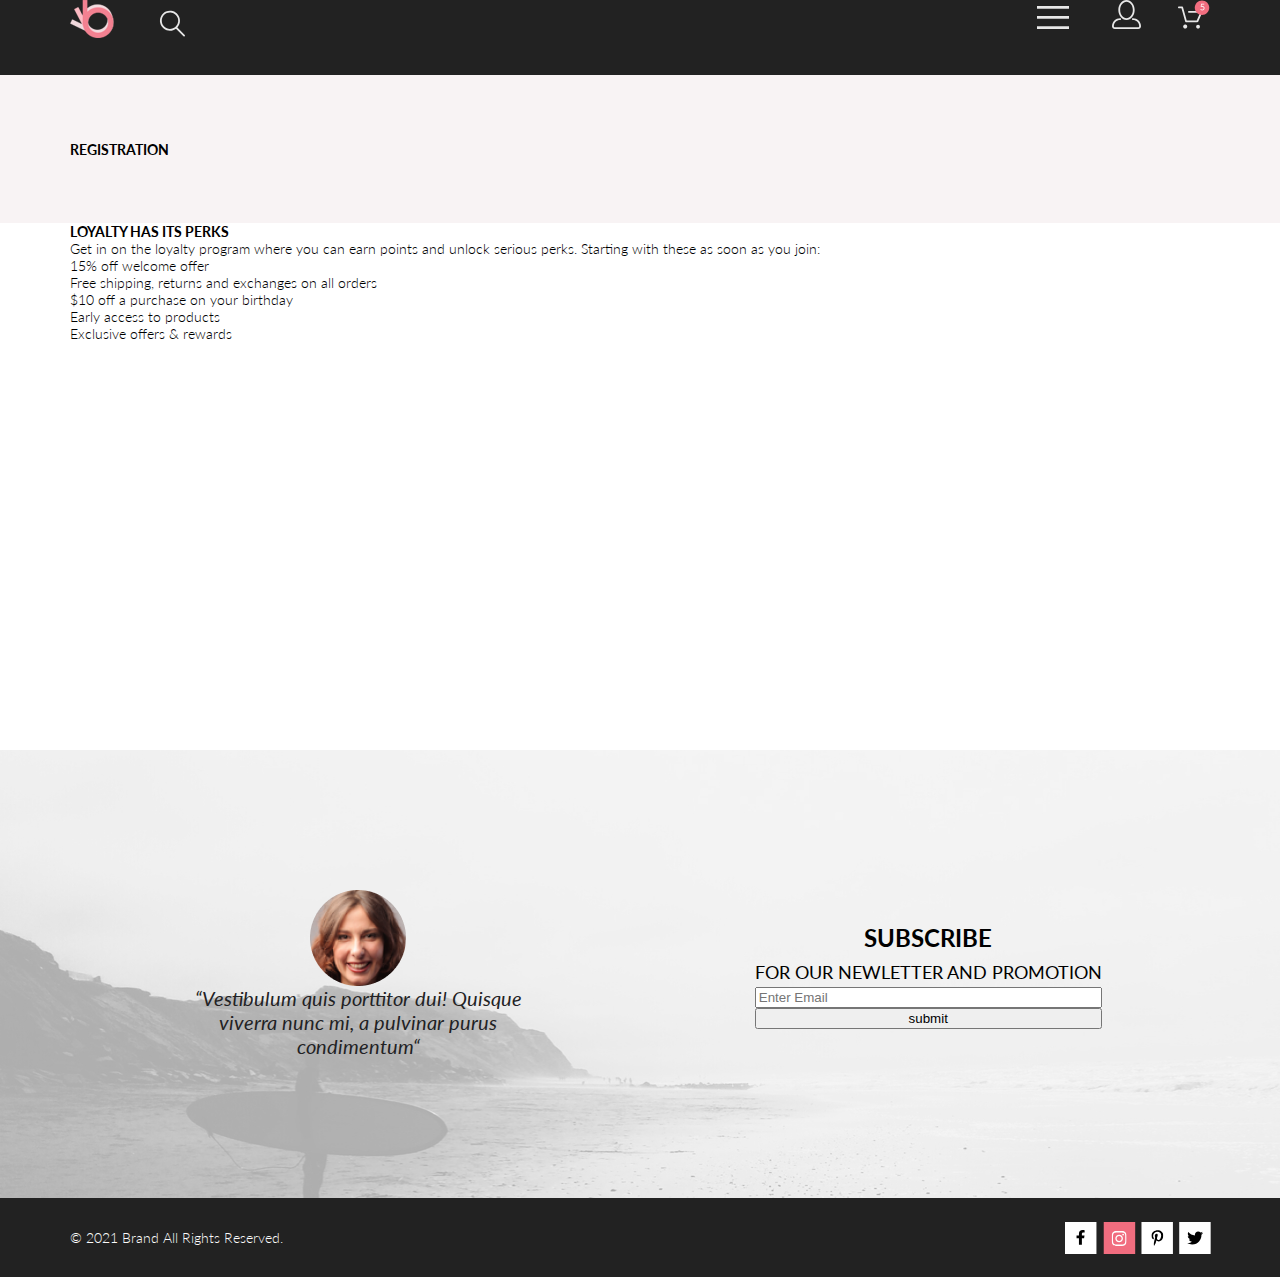
==== registration.html @ 3aa80241 "registration" ====
<!DOCTYPE html>
<html lang="en">
<head>
    <meta charset="UTF-8">
    <meta http-equiv="X-UA-Compatible" content="IE=edge">
    <meta name="viewport" content="width=device-width, initial-scale=1.0">
    <link rel="stylesheet" href="css/reset.css">
    <link rel="stylesheet" href="css/style.css">
    <link rel="preconnect" href="https://fonts.gstatic.com">
<link href="https://fonts.googleapis.com/css2?family=Lato:ital,wght@0,300;0,400;0,700;0,900;1,400&display=swap" rel="stylesheet">
    <title>Document</title>
</head>
<body>
    <header class="header">
        <div class="container header__container">
            <div>
                <img class="header__logo" src="./img/logo.svg" alt="logo" width="44" height="38">
                <img src="./img/loupe.svg" alt="loupe" width="26" height="28">
            </div>
            <div>
                <button class="header__button" type="button">
                    <img src="./img/burger.svg" alt="burger" width="32" height="23">
                </button>
                <a class="header__link" href="#"><img src="./img/person.svg" alt="person" width="29" height="29"></a>
                <a href="#"><img src="./img/cart.svg" alt="cart" width="32" height="29"></a>
            </div>
        </div>
        <nav class="header__navigation">
            <h2 class="header__title">menu</h2>
            <ul class="header__navigation-list">
                <li class="header__navigation-item">
                    <a class="header__sub-title" href="#">MAN</a>
                    <ul class="header__sub-navigation-list">
                        <li><a href="#" class="header__sub-navigation-link">Accessories</a></li>
                        <li><a href="#" class="header__sub-navigation-link">Bags</a></li>
                        <li><a href="#" class="header__sub-navigation-link">Denim</a></li>
                        <li><a href="#" class="header__sub-navigation-link">T-Shirts</a></li>
                    </ul>
                </li>
                <li>
                    <a href="#">WOMAN</a>
                    <ul>
                        <li><a href="#">Accessories</a></li>
                        <li><a href="#">Jackets & Coats</a></li>
                        <li><a href="#">Polos</a></li>
                        <li><a href="#">T-Shirts</a></li>
                        <li><a href="#">Shirts</a></li>
                    </ul>
                </li>
                <li>
                    <a href="#">KIDS</a>
                    <ul>
                        <li><a href="#">Accessories</a></li>
                        <li><a href="#">Jackets & Coats</a></li>
                        <li><a href="#">Polos</a></li>
                        <li><a href="#">T-Shirts</a></li>
                        <li><a href="#">Shirts</a></li>
                        <li><a href="#">Bags</a></li>
                    </ul>
                </li>
            </ul>
        </nav>
    </header>
    <section class="registration">
        <div class="registration__title">
            <div class="container">
                <h2>REGISTRATION</h2>
            </div>
            
        </div>
        <div class="container">
            <div class="registration__form">
                <form action="#">
    
                </form>
            </div>
            <div class="loyalty">
                <h3 class="loyalty__title">LOYALTY HAS ITS PERKS</h3>
                <p class="loyalty__text">Get in on the loyalty program where you can earn points and unlock serious perks. Starting with these as soon as you join:</p>
                <ul class="loyalty__list" >
                    <li class="loyalty__item">15% off welcome offer</li>
                    <li class="loyalty__item">Free shipping, returns and exchanges on all orders</li>
                    <li class="loyalty__item">$10 off a purchase on your birthday </li>
                    <li class="loyalty__item">Early access to products</li>
                    <li class="loyalty__item">Exclusive offers & rewards</li>
                </ul>
            </div>
        </div>
    </section>
    <footer class="footer">
        <div class="footer__container ">
            <div class="footer__subscribe container" >
                <div class="footer__container-img">
                    <img src="./img/woman footer.png" class="footer__img" alt="woman" width="96" height="96">
                    <p class="footer__text">“Vestibulum quis porttitor dui! Quisque viverra nunc mi, a pulvinar purus condimentum“</p>
                </div>
                <div  class="footer__title">
                    <h2>subscribe <span class="footer__sub-title"> for our newletter and promotion</span></h2>
                    <input type="text" placeholder="Enter Email" name="email" required>
                    <button type="submit">submit</button>
                </div>
            </div>
        </div> 
        <div class=" footer__copy " >
            <div class="footer__copy-container container">
                <p class="footer__copy-text">© 2021 Brand All Rights Reserved.</p>
                <ul class="footer__copy-list">
                    <li><a href="#"><img src="./img/facebook.svg" alt="facebook"></a></li>
                    <li><a href="#"><img src="./img/instagram.svg" alt="instagram"></a></li>
                    <li><a href="#"><img src="./img/pinterest.svg" alt="pinterest"></a></li>
                    <li><a href="#"><img src="./img/twitter.svg" alt="twitter"></a></li>
            </div>
            </ul>
        </div>  
    </footer>
    
</body>
</html>
---- css/style.css ----
:root {
    --black-color: #222222;
    --pink-color: #F1E4E6;
    --dark-pink-color: #F16D7F;
    --gray-color: #F8F8F8;
    --dark-gray-color: #9F9F9F;
    --white-color: #FBFBFB;

}

body {
    font-family: Lato;
    font-style: normal;
    font-weight: 300;
    font-size: 14px;
    line-height: 17px;
}

.container {
    width: 1140px;
    margin: 0 auto;
}

.visually-hidden {
    position: absolute;
    width: 1px;
    height: 1px;
    margin: -1px;
    padding: 0;
    overflow: hidden;
    border: 0;
    clip: rect(0 0 0 0);
}

.header {
    max-width: 1600px;
    margin: 0 auto;
    background-color: var(--black-color);

}

.header__navigation {
    display: none;
}

.header__container {
    display: flex;
    justify-content: space-between;
    min-height: 75px;
}

.header__logo {
    margin: 0 41px 0 0;
}

.header__button {
    background: transparent;
    border: none;
    margin: 0 33px 0 0;
}

.header__link {
    margin: 0 33px 0 0;
}

main{
    max-width: 1600px;
    margin: 0 auto;
}

.brand {
    max-width: 1600px;
    margin: 0 auto;
    display: flex;
    margin-bottom: 63px;
}

.brand__title-container {
    background: var(--pink-color);
    flex-grow: 1;
    padding: 0 0 0 92px;
    display: flex;
    align-items: center;
}

.brand__title {
    font-size: 48px;
    font-weight: 900;
    line-height: 58px;
    text-transform: uppercase;

}

.brand__sub-title {

    font-size: 32px;
    font-weight: 700;
    line-height: 38px;
    display: block;

}

.brand__pink-sub-title {
    color: var(--dark-pink-color);
}

.promotions__list {
    display: flex;
    justify-content: space-between;
    flex-wrap: wrap;
    margin-bottom: 96px;
}

.promotions__item {
    display: flex;
    flex-direction: column;
    width: 360px;
    min-height: 268px;
    display: flex;
    align-items: center;
    justify-content: center;
    margin: 0 0 30px;
    text-transform: uppercase;
}

.promotions__title {
    color: #FFFFFF;
    font-size: 16px;
    font-weight: 400;
    line-height: 19px;
}

.promotions__text {
    font-size: 24px;
    font-weight: 700;
    line-height: 29px;
    color: var(--dark-pink-color);
}

.promotions__item--women {
    background-image: url(../img/promotion-woman.jpg);
    background-size: cover;

}

.promotions__item--men {
    background-image: url(../img/promotion-man.jpg);
    background-size: cover;
}

.promotions__item--kids {
    background-image: url(../img/promotion-kids.jpg);
    background-size: cover;
}

.promotions__item--accesories {
    background-image: url(../img/promotion-accesories.jpg);
    background-size: cover;
    width: 100%;
}

.products {}

.products__list {
    display: flex;
    justify-content: space-between;
    flex-wrap: wrap;
}

.products__item {
    width: 360px;
    margin-top: 30px;
    margin-bottom: 48px;
}

.products__title {
    font-size: 30px;
    font-weight: 400;
    line-height: 36px;
    display: flex;
    justify-content: center;
}

.products__text {
    color: var(--dark-gray-color);
    display: flex;
    justify-content: center;
    font-size: 14px;
    font-weight: 400;
    line-height: 17px;
}

.product__title {
    text-transform: uppercase;
    margin-bottom: 12px;
}

.product__text {
    color: #5D5D5D;
}

.product__price {
    color: #F16D7F;
    margin-top: 18px;
}

.product__button {
    display: none;
}

.product__description {
    background: var(--gray-color);
    padding: 25px 29px 20px 17px;
}

.products__button {
    margin-left: 465px;
    width: 211px;
    height: 47px;
    background: none;
    border: 1px solid #FF6A6A;
}

.products__button-text {
    color: #F26376;
    font-size: 16px;
    font-weight: 400;
    line-height: 19px;
}

.advantages {
    margin: 0 auto;
    display: flex;
    min-height: 341px;
    background: var(--black-color);
    margin-top: 95px;
    max-width: 1600px;
}

.advantages__list {
    display: flex;
    justify-content: space-between;
}

.advantages__item {
    display: flex;
    flex-direction: column;
    justify-content:center;
    max-width: 360px;
}

.advantages__title {
    color: var(--white-color);
    font-size: 20px;
    font-weight: 400;
    line-height: 24px;
    text-align: center;
}

.advantages__text {
    color: var(--white-color);
    font-size: 14px;
    font-weight: 300;
    line-height: 17px;
    text-align: center;
}

.advantages__img {
    align-self: center;
}

.footer__container {
    margin: 0 auto;
    max-width: 1600px;
    display: flex;
    justify-content: space-around;
    background-image: url(../img/footer\ photo.jpg);
    min-height: 448px;
}

.footer__subscribe{
    display: flex;
    justify-content: space-around;
}


.footer__container-img {
    display: flex;
    flex-direction: column;
    align-items: center;
    justify-content: center;

}

.footer__text {
    max-width: 360px;
    color: #222224;
    font-size: 20px;
    font-style: italic;
    font-weight: 400;
    line-height: 24px;
    text-align: center;
}

.footer__title {
    
    text-transform: uppercase;
    display: flex;
    flex-direction: column;
    text-align: center;
    justify-content: center;
    font-size: 24px;
    font-weight: 700;
    line-height: 38px;
}

.footer__sub-title{
    font-size: 18px;
    font-weight: 400;
    line-height: 30px;
    display: block;
    text-align: center;
}

.footer__copy{
    max-width: 1600px;
    margin: 0 auto;
    background: #222222;
}

.footer__copy-container{
    min-height: 79px;
    display: flex;
    justify-content: space-between;
}

.footer__copy-text{
    color: #FBFBFB;
    display: flex;
    align-items: center;
}

.footer__copy-list{
    display: flex;
    align-items: center;
}

.footer__copy-list li{
    margin-left: 7px;
    width: 31px;
    height: 32px;

}

.registration{
    max-width: 1600px;
    margin: 0 auto;
    background: #FFFFFF;
    min-height: 675px;
}

.registration__title{
    height: 148px;
    background: #F8F3F4;
    display: flex;
    align-items: center;
}
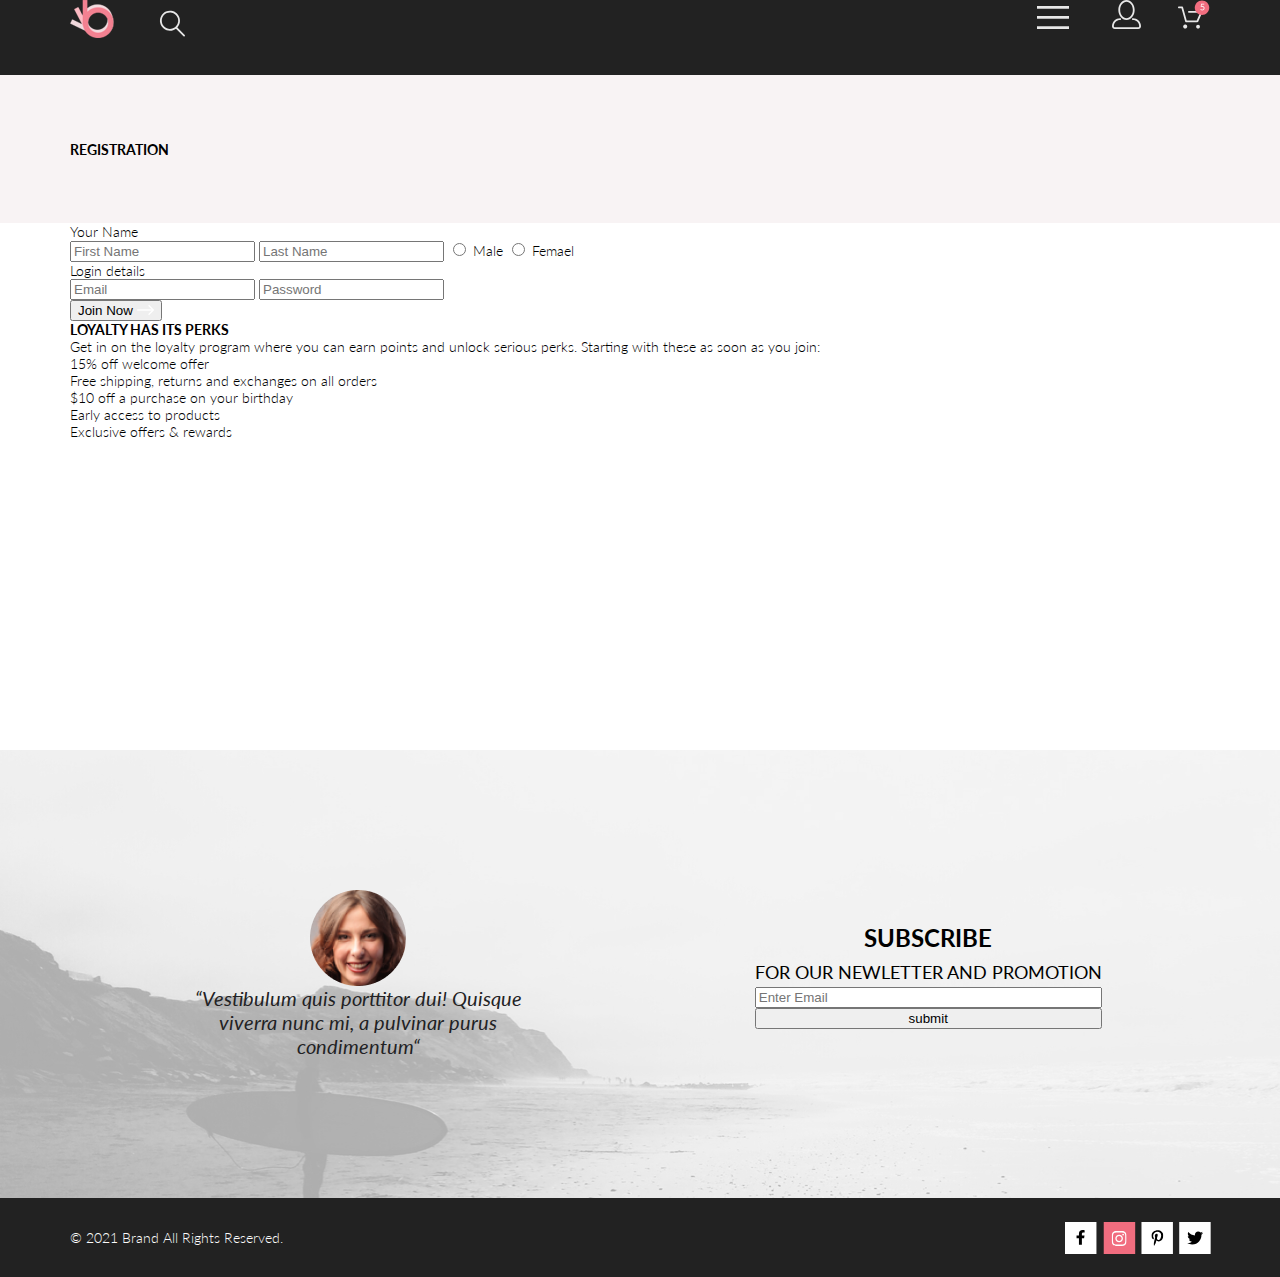
==== commit 3aa7f33c: "добавил registration.html" ====
--- a/registration.html
+++ b/registration.html
@@ -70,8 +70,29 @@
         </div>
         <div class="container">
             <div class="registration__form">
-                <form action="#">
-    
+                <form action="">
+                    <fieldset>
+                        <legend>Your Name</legend>
+                        <input type="text" placeholder="First Name">
+                        <input type="text"  placeholder="Last Name">
+                    <input class="radio-input" type="radio" id="male"
+                        name="gender" value="male">
+                    <label class="radio-label" for="male">Male</label>
+                    <input class="radio-input" type="radio" id="female"
+                    name="gender" value="female">
+                    <label  for="female">Femael</label>
+                    </fieldset>
+                    <fieldset>
+                        <legend>Login details</legend>
+                        <input type="text" placeholder="Email">
+                        <input type="text"  placeholder="Password">
+                    </fieldset>
+                    <button type="submit">Join Now 
+                    <svg width="17" height="10" viewBox="0 0 17 10" fill="none" xmlns="http://www.w3.org/2000/svg">
+                        <path fill-rule="evenodd" clip-rule="evenodd" d="M11.54 0.208095C11.6058 0.142131 11.684 0.0897967 11.77 0.0540883C11.8561 0.01838 11.9483 0 12.0415 0C12.1347 0 12.2269 0.01838 12.313 0.0540883C12.399 0.0897967 12.4772 0.142131 12.543 0.208095L16.7929 4.458C16.8589 4.5238 16.9112 4.60196 16.9469 4.68802C16.9826 4.77407 17.001 4.86632 17.001 4.95949C17.001 5.05266 16.9826 5.14491 16.9469 5.23097C16.9112 5.31702 16.8589 5.39518 16.7929 5.46098L12.543 9.71089C12.41 9.84389 12.2296 9.91861 12.0415 9.91861C11.8534 9.91861 11.673 9.84389 11.54 9.71089C11.407 9.57788 11.3323 9.39749 11.3323 9.2094C11.3323 9.0213 11.407 8.84091 11.54 8.70791L15.2898 4.95949L11.54 1.21107C11.474 1.14528 11.4217 1.06711 11.386 0.981059C11.3503 0.895005 11.3319 0.802752 11.3319 0.709584C11.3319 0.616415 11.3503 0.524162 11.386 0.438109C11.4217 0.352055 11.474 0.273891 11.54 0.208095Z" fill="white"/>
+                        <path fill-rule="evenodd" clip-rule="evenodd" d="M0 4.95948C0 4.77162 0.0746263 4.59146 0.207462 4.45862C0.340297 4.32579 0.52046 4.25116 0.708318 4.25116H15.583C15.7708 4.25116 15.951 4.32579 16.0838 4.45862C16.2167 4.59146 16.2913 4.77162 16.2913 4.95948C16.2913 5.14734 16.2167 5.3275 16.0838 5.46033C15.951 5.59317 15.7708 5.6678 15.583 5.6678H0.708318C0.52046 5.6678 0.340297 5.59317 0.207462 5.46033C0.0746263 5.3275 0 5.14734 0 4.95948Z" fill="white"/>
+                        </svg>
+                    </button>
                 </form>
             </div>
             <div class="loyalty">
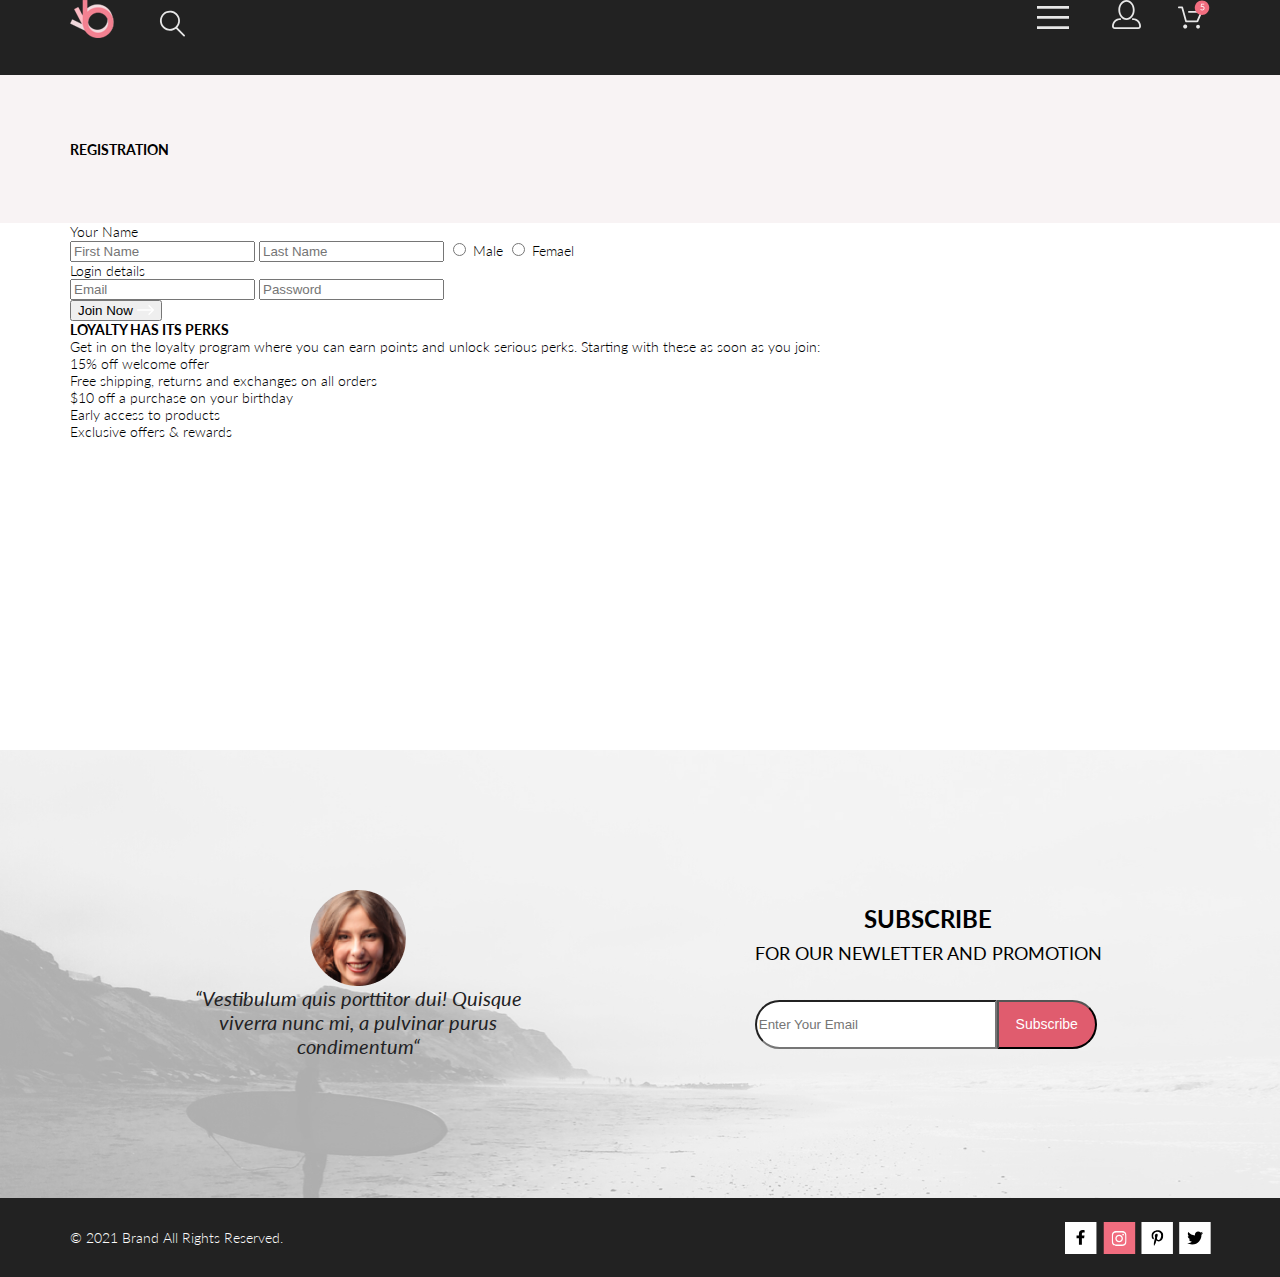
==== commit c47e504d: "сделана форма в регистрации" ====
--- a/registration.html
+++ b/registration.html
@@ -14,52 +14,52 @@
     <header class="header">
         <div class="container header__container">
             <div>
-                <img class="header__logo" src="./img/logo.svg" alt="logo" width="44" height="38">
+                <a href="index.html"><img class="header__logo" src="./img/logo.svg" alt="logo" width="44" height="38"></a>
                 <img src="./img/loupe.svg" alt="loupe" width="26" height="28">
             </div>
             <div>
                 <button class="header__button" type="button">
                     <img src="./img/burger.svg" alt="burger" width="32" height="23">
                 </button>
+                <nav class="header__navigation">
+                    <h2 class="header__title">menu</h2>
+                    <ul class="header__navigation-list">
+                        <li class="header__navigation-item">
+                            <a class="header__sub-title" href="#">MAN</a>
+                            <ul class="header__sub-navigation-list">
+                                <li><a href="#" class="header__sub-navigation-link">Accessories</a></li>
+                                <li><a href="#" class="header__sub-navigation-link">Bags</a></li>
+                                <li><a href="#" class="header__sub-navigation-link">Denim</a></li>
+                                <li><a href="#" class="header__sub-navigation-link">T-Shirts</a></li>
+                            </ul>
+                        </li>
+                        <li>
+                            <a href="#" class="header__sub-title">WOMAN</a>
+                            <ul class="header__sub-navigation-list">
+                                <li><a href="#"class="header__sub-navigation-link">Accessories</a></li>
+                                <li><a href="#"class="header__sub-navigation-link">Jackets & Coats</a></li>
+                                <li><a href="#"class="header__sub-navigation-link">Polos</a></li>
+                                <li><a href="#"class="header__sub-navigation-link">T-Shirts</a></li>
+                                <li><a href="#"class="header__sub-navigation-link">Shirts</a></li>
+                            </ul>
+                        </li>
+                        <li>
+                            <a href="#" class="header__sub-title">KIDS</a>
+                            <ul class="header__sub-navigation-list">
+                                <li><a href="#"class="header__sub-navigation-link">Accessories</a></li>
+                                <li><a href="#"class="header__sub-navigation-link">Jackets & Coats</a></li>
+                                <li><a href="#"class="header__sub-navigation-link">Polos</a></li>
+                                <li><a href="#"class="header__sub-navigation-link">T-Shirts</a></li>
+                                <li><a href="#"class="header__sub-navigation-link">Shirts</a></li>
+                                <li><a href="#"class="header__sub-navigation-link">Bags</a></li>
+                            </ul>
+                        </li>
+                    </ul>
+                </nav>
                 <a class="header__link" href="#"><img src="./img/person.svg" alt="person" width="29" height="29"></a>
                 <a href="#"><img src="./img/cart.svg" alt="cart" width="32" height="29"></a>
             </div>
         </div>
-        <nav class="header__navigation">
-            <h2 class="header__title">menu</h2>
-            <ul class="header__navigation-list">
-                <li class="header__navigation-item">
-                    <a class="header__sub-title" href="#">MAN</a>
-                    <ul class="header__sub-navigation-list">
-                        <li><a href="#" class="header__sub-navigation-link">Accessories</a></li>
-                        <li><a href="#" class="header__sub-navigation-link">Bags</a></li>
-                        <li><a href="#" class="header__sub-navigation-link">Denim</a></li>
-                        <li><a href="#" class="header__sub-navigation-link">T-Shirts</a></li>
-                    </ul>
-                </li>
-                <li>
-                    <a href="#">WOMAN</a>
-                    <ul>
-                        <li><a href="#">Accessories</a></li>
-                        <li><a href="#">Jackets & Coats</a></li>
-                        <li><a href="#">Polos</a></li>
-                        <li><a href="#">T-Shirts</a></li>
-                        <li><a href="#">Shirts</a></li>
-                    </ul>
-                </li>
-                <li>
-                    <a href="#">KIDS</a>
-                    <ul>
-                        <li><a href="#">Accessories</a></li>
-                        <li><a href="#">Jackets & Coats</a></li>
-                        <li><a href="#">Polos</a></li>
-                        <li><a href="#">T-Shirts</a></li>
-                        <li><a href="#">Shirts</a></li>
-                        <li><a href="#">Bags</a></li>
-                    </ul>
-                </li>
-            </ul>
-        </nav>
     </header>
     <section class="registration">
         <div class="registration__title">
@@ -117,8 +117,9 @@
                 </div>
                 <div  class="footer__title">
                     <h2>subscribe <span class="footer__sub-title"> for our newletter and promotion</span></h2>
-                    <input type="text" placeholder="Enter Email" name="email" required>
-                    <button type="submit">submit</button>
+                    <div class="footer__input"><input type="text" placeholder="Enter Your Email" name="email" required>
+                        <button type="submit" > <p>Subscribe</p> </button>
+                    </div>
                 </div>
             </div>
         </div> 
@@ -134,6 +135,5 @@
             </ul>
         </div>  
     </footer>
-    
 </body>
 </html>--- a/css/style.css
+++ b/css/style.css
@@ -33,6 +33,7 @@
 }
 
 .header {
+    position: relative;
     max-width: 1600px;
     margin: 0 auto;
     background-color: var(--black-color);
@@ -40,7 +41,55 @@
 }
 
 .header__navigation {
-    display: none;
+    width: 400px;
+    right: 0;
+    top: 30px;
+    background: #FFFFFF;
+    position: absolute;
+    height: 764px;
+    display: none; 
+}
+
+.header__title {
+    margin-top: 37px;
+    margin-bottom: 24px;
+    margin-left: 34px;
+    text-transform: uppercase;
+    font-size: 14px;
+    font-weight: 700;
+    line-height: 17px;
+
+
+}
+
+.header__sub-title {
+    margin-top: 20px;
+    margin-bottom: 12px;
+    margin-left: 33px;
+    font-size: 14px;
+    font-weight: 400;
+    line-height: 17px;
+    text-decoration: none;
+    color: #F16D7F;
+}
+
+.header__sub-navigation-list {
+    margin-bottom: 11px;
+    margin-top: 12px;
+}
+
+.header__sub-navigation-list li {
+    margin-left: 55px;
+    margin-bottom: 11px;
+}
+
+.header__sub-navigation-link {
+    color: #6F6E6E;
+    text-decoration: none;
+    font-size: 14px;
+    font-weight: 400;
+    line-height: 17px;
+
 }
 
 .header__container {
@@ -59,11 +108,17 @@
     margin: 0 33px 0 0;
 }
 
+.header__button:hover + .header__navigation {
+    display: block;
+}
+
+
+
 .header__link {
     margin: 0 33px 0 0;
 }
 
-main{
+main {
     max-width: 1600px;
     margin: 0 auto;
 }
@@ -173,6 +228,9 @@
     margin-bottom: 48px;
 }
 
+.product__img{
+    display: block;
+}
 .products__title {
     font-size: 30px;
     font-weight: 400;
@@ -245,7 +303,7 @@
 .advantages__item {
     display: flex;
     flex-direction: column;
-    justify-content:center;
+    justify-content: center;
     max-width: 360px;
 }
 
@@ -278,7 +336,7 @@
     min-height: 448px;
 }
 
-.footer__subscribe{
+.footer__subscribe {
     display: flex;
     justify-content: space-around;
 }
@@ -303,7 +361,7 @@
 }
 
 .footer__title {
-    
+
     text-transform: uppercase;
     display: flex;
     flex-direction: column;
@@ -314,7 +372,35 @@
     line-height: 38px;
 }
 
-.footer__sub-title{
+.footer__input{
+    display: flex;
+}
+
+.footer__input p{
+    color:#FFFFFF;
+    font-size: 14px;
+    font-weight: 400;
+    line-height: 17px;
+    
+
+}
+.footer__title button{
+    background: #E05C6E;
+    width: 100px;
+    height: 49px;
+    border-top-right-radius: 25px;
+    border-bottom-right-radius: 25px;
+}
+
+.footer__title input{
+    border-top-left-radius: 25px;
+    border-bottom-left-radius: 25px;
+    width: 234px;
+    height: 43px;
+}
+
+.footer__sub-title {
+    margin-bottom: 32px;
     font-size: 18px;
     font-weight: 400;
     line-height: 30px;
@@ -322,44 +408,44 @@
     text-align: center;
 }
 
-.footer__copy{
+.footer__copy {
     max-width: 1600px;
     margin: 0 auto;
     background: #222222;
 }
 
-.footer__copy-container{
+.footer__copy-container {
     min-height: 79px;
     display: flex;
     justify-content: space-between;
 }
 
-.footer__copy-text{
+.footer__copy-text {
     color: #FBFBFB;
     display: flex;
     align-items: center;
 }
 
-.footer__copy-list{
-    display: flex;
-    align-items: center;
-}
-
-.footer__copy-list li{
+.footer__copy-list {
+    display: flex;
+    align-items: center;
+}
+
+.footer__copy-list li {
     margin-left: 7px;
     width: 31px;
     height: 32px;
 
 }
 
-.registration{
+.registration {
     max-width: 1600px;
     margin: 0 auto;
     background: #FFFFFF;
     min-height: 675px;
 }
 
-.registration__title{
+.registration__title {
     height: 148px;
     background: #F8F3F4;
     display: flex;
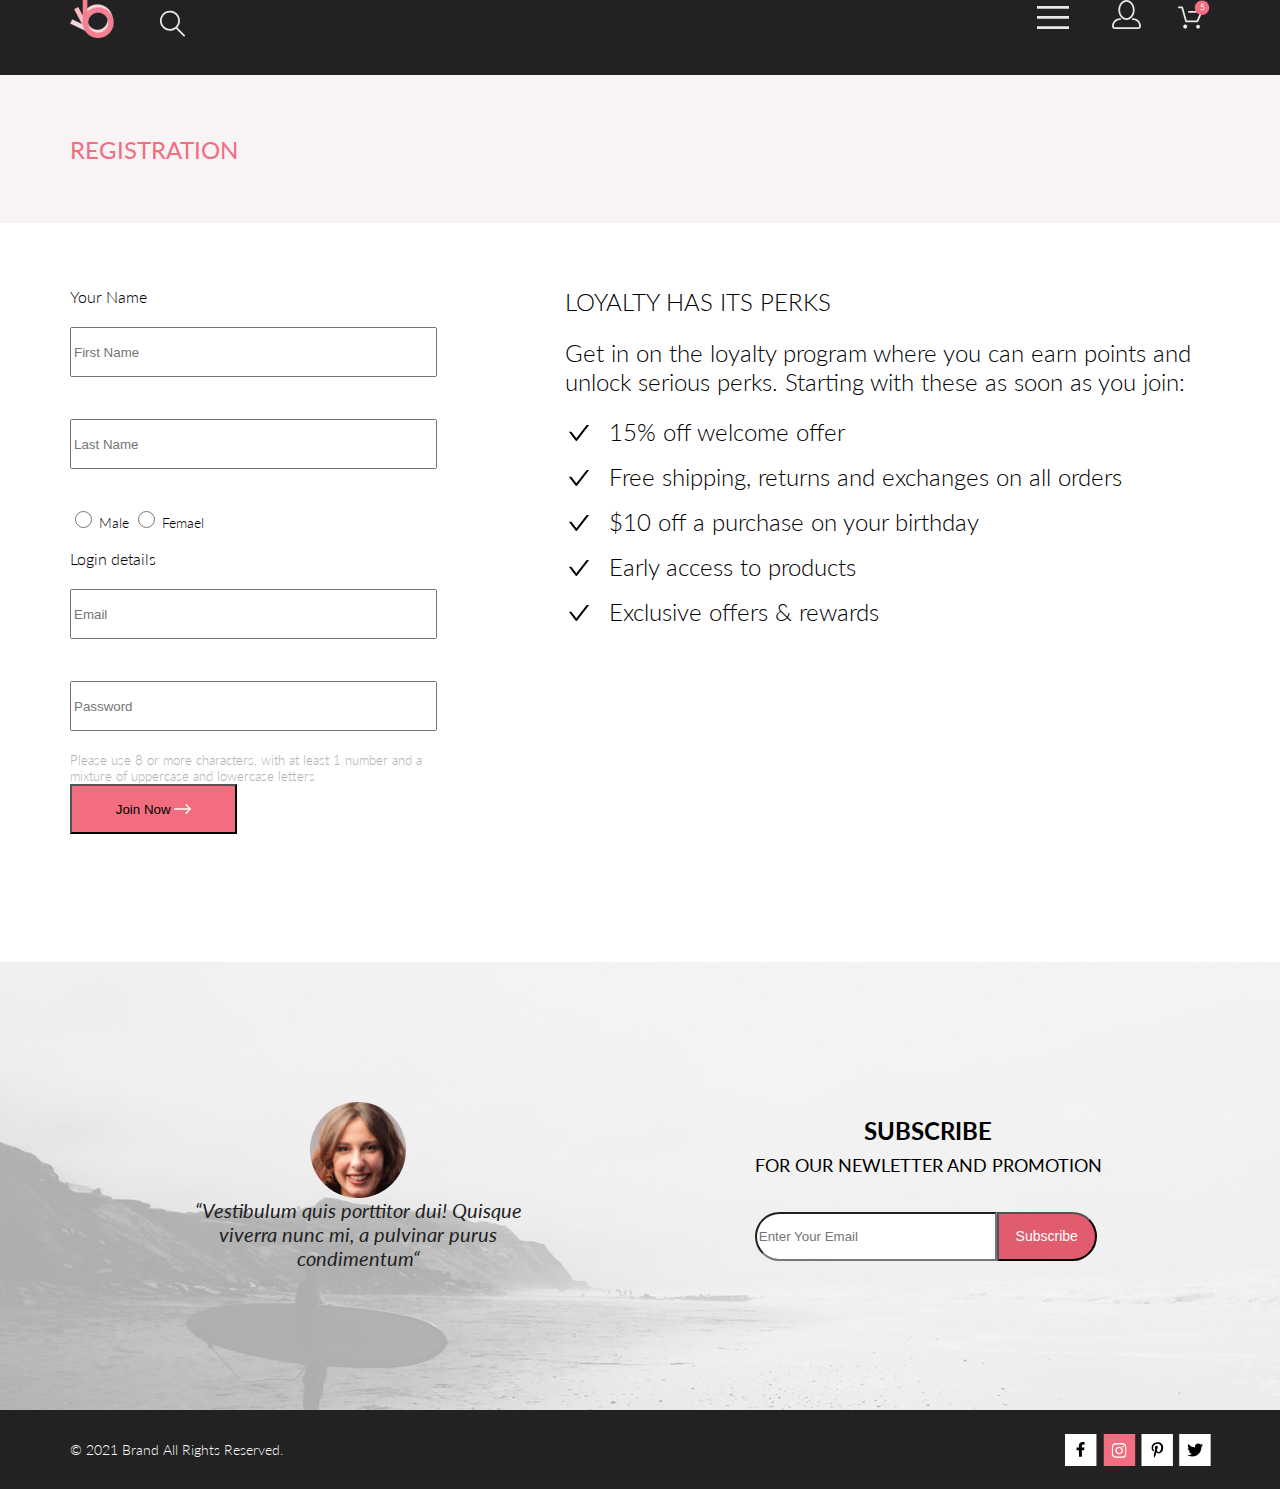
==== commit 5ef85577: "сделана форма в регистрацию" ====
--- a/registration.html
+++ b/registration.html
@@ -64,47 +64,52 @@
     <section class="registration">
         <div class="registration__title">
             <div class="container">
-                <h2>REGISTRATION</h2>
+                <h2 class="registration__title-text">REGISTRATION</h2>
             </div>
             
         </div>
         <div class="container">
-            <div class="registration__form">
-                <form action="">
-                    <fieldset>
-                        <legend>Your Name</legend>
-                        <input type="text" placeholder="First Name">
-                        <input type="text"  placeholder="Last Name">
-                    <input class="radio-input" type="radio" id="male"
-                        name="gender" value="male">
-                    <label class="radio-label" for="male">Male</label>
-                    <input class="radio-input" type="radio" id="female"
-                    name="gender" value="female">
-                    <label  for="female">Femael</label>
-                    </fieldset>
-                    <fieldset>
-                        <legend>Login details</legend>
-                        <input type="text" placeholder="Email">
-                        <input type="text"  placeholder="Password">
-                    </fieldset>
-                    <button type="submit">Join Now 
-                    <svg width="17" height="10" viewBox="0 0 17 10" fill="none" xmlns="http://www.w3.org/2000/svg">
-                        <path fill-rule="evenodd" clip-rule="evenodd" d="M11.54 0.208095C11.6058 0.142131 11.684 0.0897967 11.77 0.0540883C11.8561 0.01838 11.9483 0 12.0415 0C12.1347 0 12.2269 0.01838 12.313 0.0540883C12.399 0.0897967 12.4772 0.142131 12.543 0.208095L16.7929 4.458C16.8589 4.5238 16.9112 4.60196 16.9469 4.68802C16.9826 4.77407 17.001 4.86632 17.001 4.95949C17.001 5.05266 16.9826 5.14491 16.9469 5.23097C16.9112 5.31702 16.8589 5.39518 16.7929 5.46098L12.543 9.71089C12.41 9.84389 12.2296 9.91861 12.0415 9.91861C11.8534 9.91861 11.673 9.84389 11.54 9.71089C11.407 9.57788 11.3323 9.39749 11.3323 9.2094C11.3323 9.0213 11.407 8.84091 11.54 8.70791L15.2898 4.95949L11.54 1.21107C11.474 1.14528 11.4217 1.06711 11.386 0.981059C11.3503 0.895005 11.3319 0.802752 11.3319 0.709584C11.3319 0.616415 11.3503 0.524162 11.386 0.438109C11.4217 0.352055 11.474 0.273891 11.54 0.208095Z" fill="white"/>
-                        <path fill-rule="evenodd" clip-rule="evenodd" d="M0 4.95948C0 4.77162 0.0746263 4.59146 0.207462 4.45862C0.340297 4.32579 0.52046 4.25116 0.708318 4.25116H15.583C15.7708 4.25116 15.951 4.32579 16.0838 4.45862C16.2167 4.59146 16.2913 4.77162 16.2913 4.95948C16.2913 5.14734 16.2167 5.3275 16.0838 5.46033C15.951 5.59317 15.7708 5.6678 15.583 5.6678H0.708318C0.52046 5.6678 0.340297 5.59317 0.207462 5.46033C0.0746263 5.3275 0 5.14734 0 4.95948Z" fill="white"/>
-                        </svg>
-                    </button>
-                </form>
-            </div>
-            <div class="loyalty">
-                <h3 class="loyalty__title">LOYALTY HAS ITS PERKS</h3>
-                <p class="loyalty__text">Get in on the loyalty program where you can earn points and unlock serious perks. Starting with these as soon as you join:</p>
-                <ul class="loyalty__list" >
-                    <li class="loyalty__item">15% off welcome offer</li>
-                    <li class="loyalty__item">Free shipping, returns and exchanges on all orders</li>
-                    <li class="loyalty__item">$10 off a purchase on your birthday </li>
-                    <li class="loyalty__item">Early access to products</li>
-                    <li class="loyalty__item">Exclusive offers & rewards</li>
-                </ul>
+            <div class="registration__form-container">
+                <div class="registration__form">
+                    <form action="№">
+                        <fieldset>
+                            <legend class="registration__legend">Your Name</legend>
+                            <input type="text" placeholder="First Name">
+                            <input type="text"  placeholder="Last Name">
+                            <div>
+                                <input class="radio-input" type="radio" id="male"
+                                name="gender" value="male" style="height: 17px; width: 17px;">
+                            <label class="radio-label" for="male">Male</label>
+                        <input class="radio-input" type="radio" id="female"
+                        name="gender" value="female" style="height: 17px; width: 17px;">
+                        <label  for="female">Femael</label>
+                            </div>
+                        </fieldset>
+                        <fieldset>
+                            <legend class="registration__legend">Login details</legend>
+                            <input type="text" placeholder="Email">
+                            <input type="text"  placeholder="Password">
+                        </fieldset>
+                        <p class="regisration__text">Please use 8 or more characters, with at least 1 number and a mixture of uppercase and lowercase letters</p>
+                        <button  class="registration__button" type="submit">Join Now 
+                        <svg width="17" height="10" viewBox="0 0 17 10" fill="none" xmlns="http://www.w3.org/2000/svg">
+                            <path fill-rule="evenodd" clip-rule="evenodd" d="M11.54 0.208095C11.6058 0.142131 11.684 0.0897967 11.77 0.0540883C11.8561 0.01838 11.9483 0 12.0415 0C12.1347 0 12.2269 0.01838 12.313 0.0540883C12.399 0.0897967 12.4772 0.142131 12.543 0.208095L16.7929 4.458C16.8589 4.5238 16.9112 4.60196 16.9469 4.68802C16.9826 4.77407 17.001 4.86632 17.001 4.95949C17.001 5.05266 16.9826 5.14491 16.9469 5.23097C16.9112 5.31702 16.8589 5.39518 16.7929 5.46098L12.543 9.71089C12.41 9.84389 12.2296 9.91861 12.0415 9.91861C11.8534 9.91861 11.673 9.84389 11.54 9.71089C11.407 9.57788 11.3323 9.39749 11.3323 9.2094C11.3323 9.0213 11.407 8.84091 11.54 8.70791L15.2898 4.95949L11.54 1.21107C11.474 1.14528 11.4217 1.06711 11.386 0.981059C11.3503 0.895005 11.3319 0.802752 11.3319 0.709584C11.3319 0.616415 11.3503 0.524162 11.386 0.438109C11.4217 0.352055 11.474 0.273891 11.54 0.208095Z" fill="white"/>
+                            <path fill-rule="evenodd" clip-rule="evenodd" d="M0 4.95948C0 4.77162 0.0746263 4.59146 0.207462 4.45862C0.340297 4.32579 0.52046 4.25116 0.708318 4.25116H15.583C15.7708 4.25116 15.951 4.32579 16.0838 4.45862C16.2167 4.59146 16.2913 4.77162 16.2913 4.95948C16.2913 5.14734 16.2167 5.3275 16.0838 5.46033C15.951 5.59317 15.7708 5.6678 15.583 5.6678H0.708318C0.52046 5.6678 0.340297 5.59317 0.207462 5.46033C0.0746263 5.3275 0 5.14734 0 4.95948Z" fill="white"/>
+                            </svg>
+                        </button>
+                    </form>
+                </div>
+                <div class="loyalty">
+                    <h3 class="loyalty__title">LOYALTY HAS ITS PERKS</h3>
+                    <p class="loyalty__text">Get in on the loyalty program where you can earn points and unlock serious perks. Starting with these as soon as you join:</p>
+                    <ul class="loyalty__list" >
+                        <li class="loyalty__item">15% off welcome offer</li>
+                        <li class="loyalty__item">Free shipping, returns and exchanges on all orders</li>
+                        <li class="loyalty__item">$10 off a purchase on your birthday </li>
+                        <li class="loyalty__item">Early access to products</li>
+                        <li class="loyalty__item">Exclusive offers & rewards</li>
+                    </ul>
+                </div>
             </div>
         </div>
     </section>
--- a/css/style.css
+++ b/css/style.css
@@ -445,9 +445,102 @@
     min-height: 675px;
 }
 
+.registration__title-text{
+font-size: 24px;
+font-weight: 400;
+line-height: 29px;
+color: #F16D7F;
+
+
+
+}
 .registration__title {
     height: 148px;
     background: #F8F3F4;
     display: flex;
     align-items: center;
+}
+
+.registration__form{
+    margin-top: 64px;
+    height: 675px;
+}
+
+.registration__form-container{
+    display: flex;
+    justify-content: space-between;
+}
+
+.registration__legend{
+    font-size: 16px;
+    font-weight: 300;
+    line-height: 19px;
+}
+
+.registration__form fieldset{
+    display: flex;
+    flex-direction: column;
+}
+
+.regisration__text{
+    width: 360px;
+    font-size: 13px;
+    font-weight: 300;
+    line-height: 16px;
+    color: #B1B1B1;
+}
+
+.registration__form input{
+    width: 359px ;
+    height: 44px;
+    margin-top: 21px;
+    margin-bottom: 21px;
+}
+
+.input#male.radio-input{
+    height: 17px;
+    width: 17px;
+}
+
+.registration__button{
+    width: 167px;
+    height: 50px ;
+    background: #F16D7F;
+}
+
+.loyalty{
+    margin-top: 64px;
+    margin-left: 128px;
+}
+
+.loyalty__title{
+    margin-bottom: 22px;
+    font-size: 24px;
+    font-weight: 300;
+    line-height: 29px;
+    color: #000000;
+
+}
+
+.loyalty__text{
+    margin-bottom: 21px;
+    font-size: 24px;
+    font-weight: 300;
+    line-height: 29px;
+}
+
+.loyalty__item{
+    margin-left: 44px;
+    position: relative;
+    font-size: 24px;
+    font-weight: 300;
+    line-height: 29px;
+    margin-bottom: 16px;
+}
+
+.loyalty__item:before {
+    position: absolute;
+    content:url(../img/checkmark.svg);
+    left: -40px;
+    
 }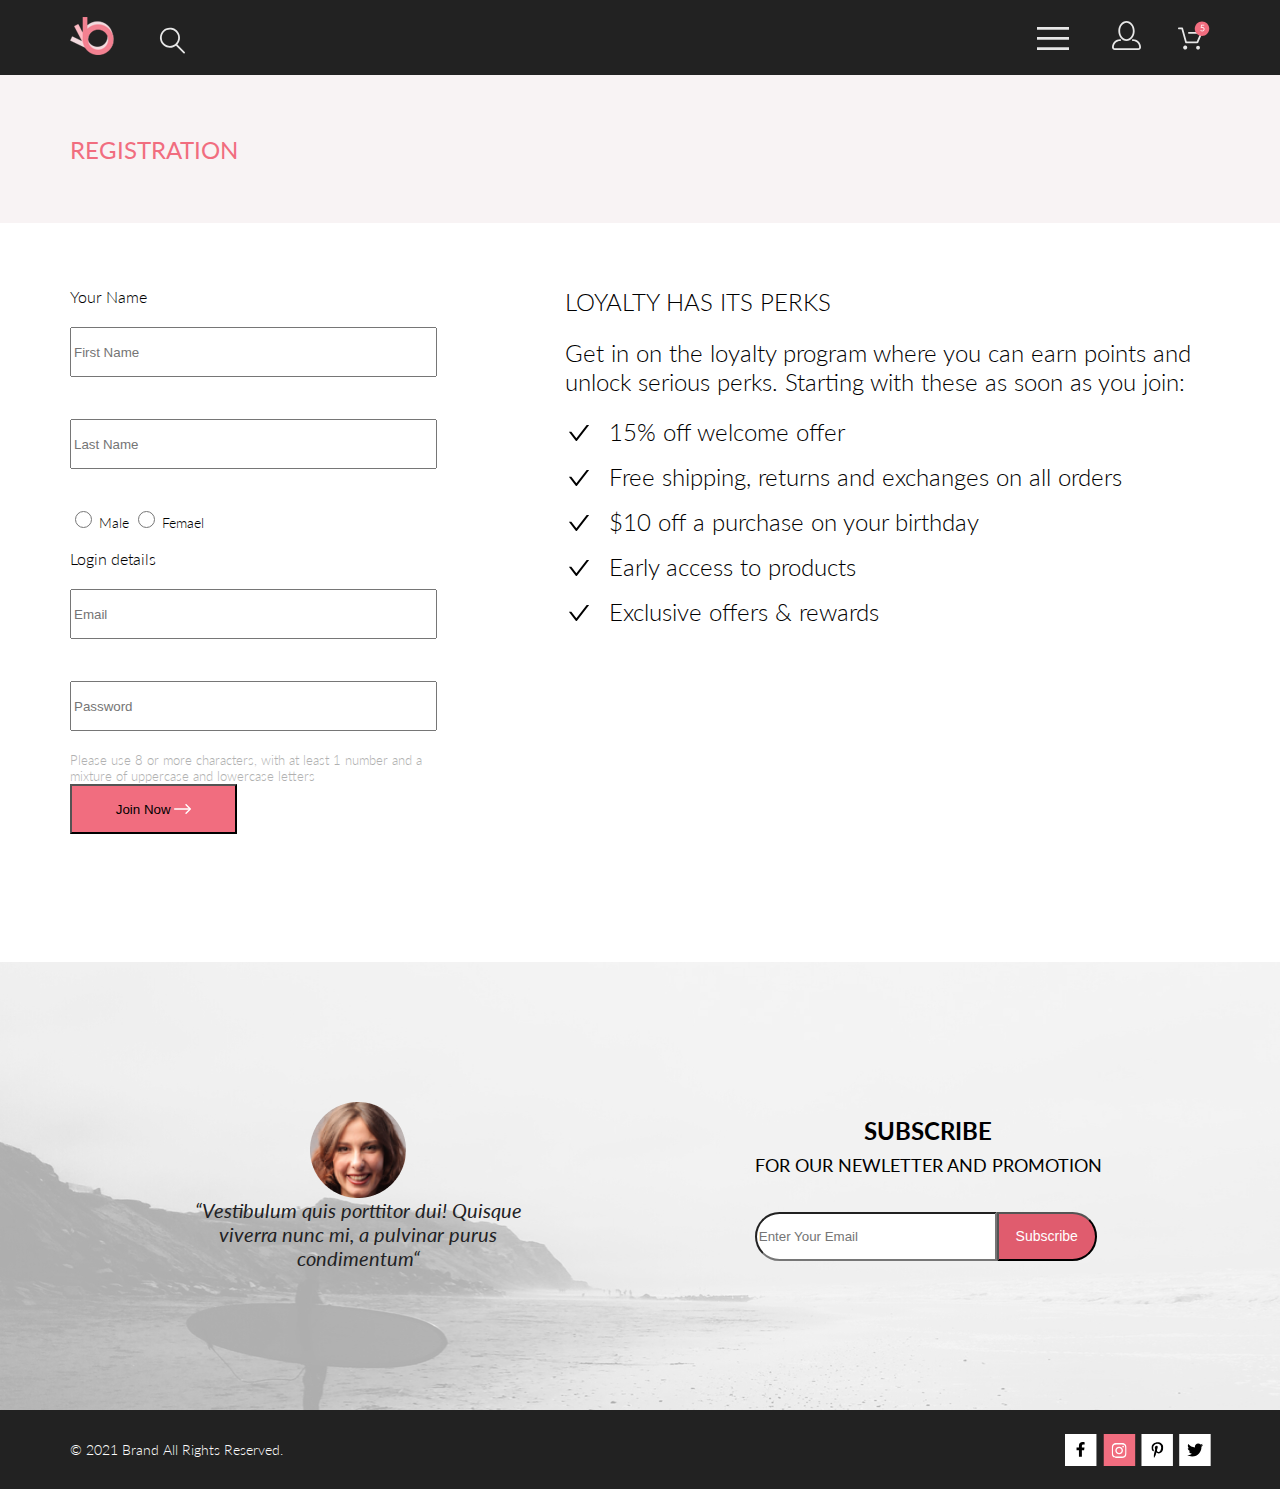
==== commit 4094c09c: "css/style.css" ====
--- a/registration.html
+++ b/registration.html
@@ -87,8 +87,8 @@
                         </fieldset>
                         <fieldset>
                             <legend class="registration__legend">Login details</legend>
-                            <input type="text" placeholder="Email">
-                            <input type="text"  placeholder="Password">
+                            <input type="Email" placeholder="Email">
+                            <input type="Password"  placeholder="Password">
                         </fieldset>
                         <p class="regisration__text">Please use 8 or more characters, with at least 1 number and a mixture of uppercase and lowercase letters</p>
                         <button  class="registration__button" type="submit">Join Now 
--- a/css/style.css
+++ b/css/style.css
@@ -96,6 +96,7 @@
     display: flex;
     justify-content: space-between;
     min-height: 75px;
+    align-items: center;
 }
 
 .header__logo {
